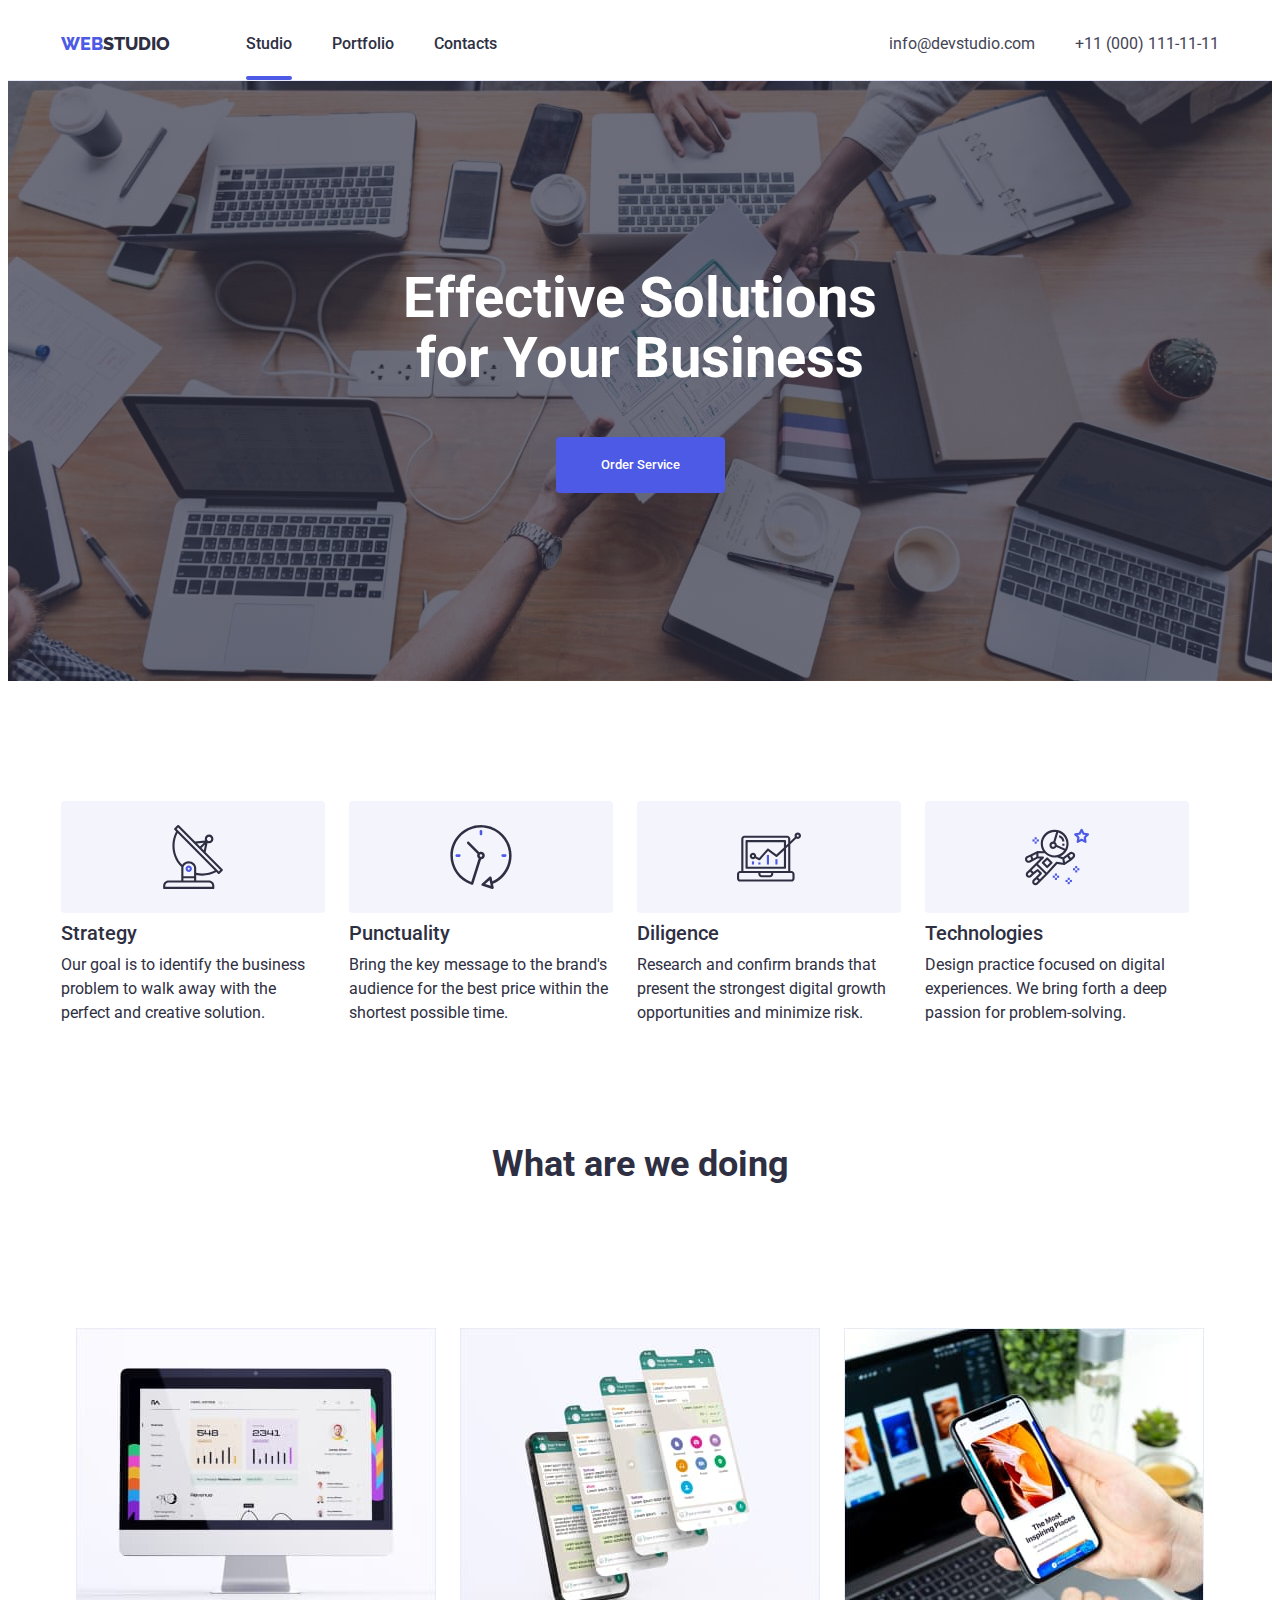
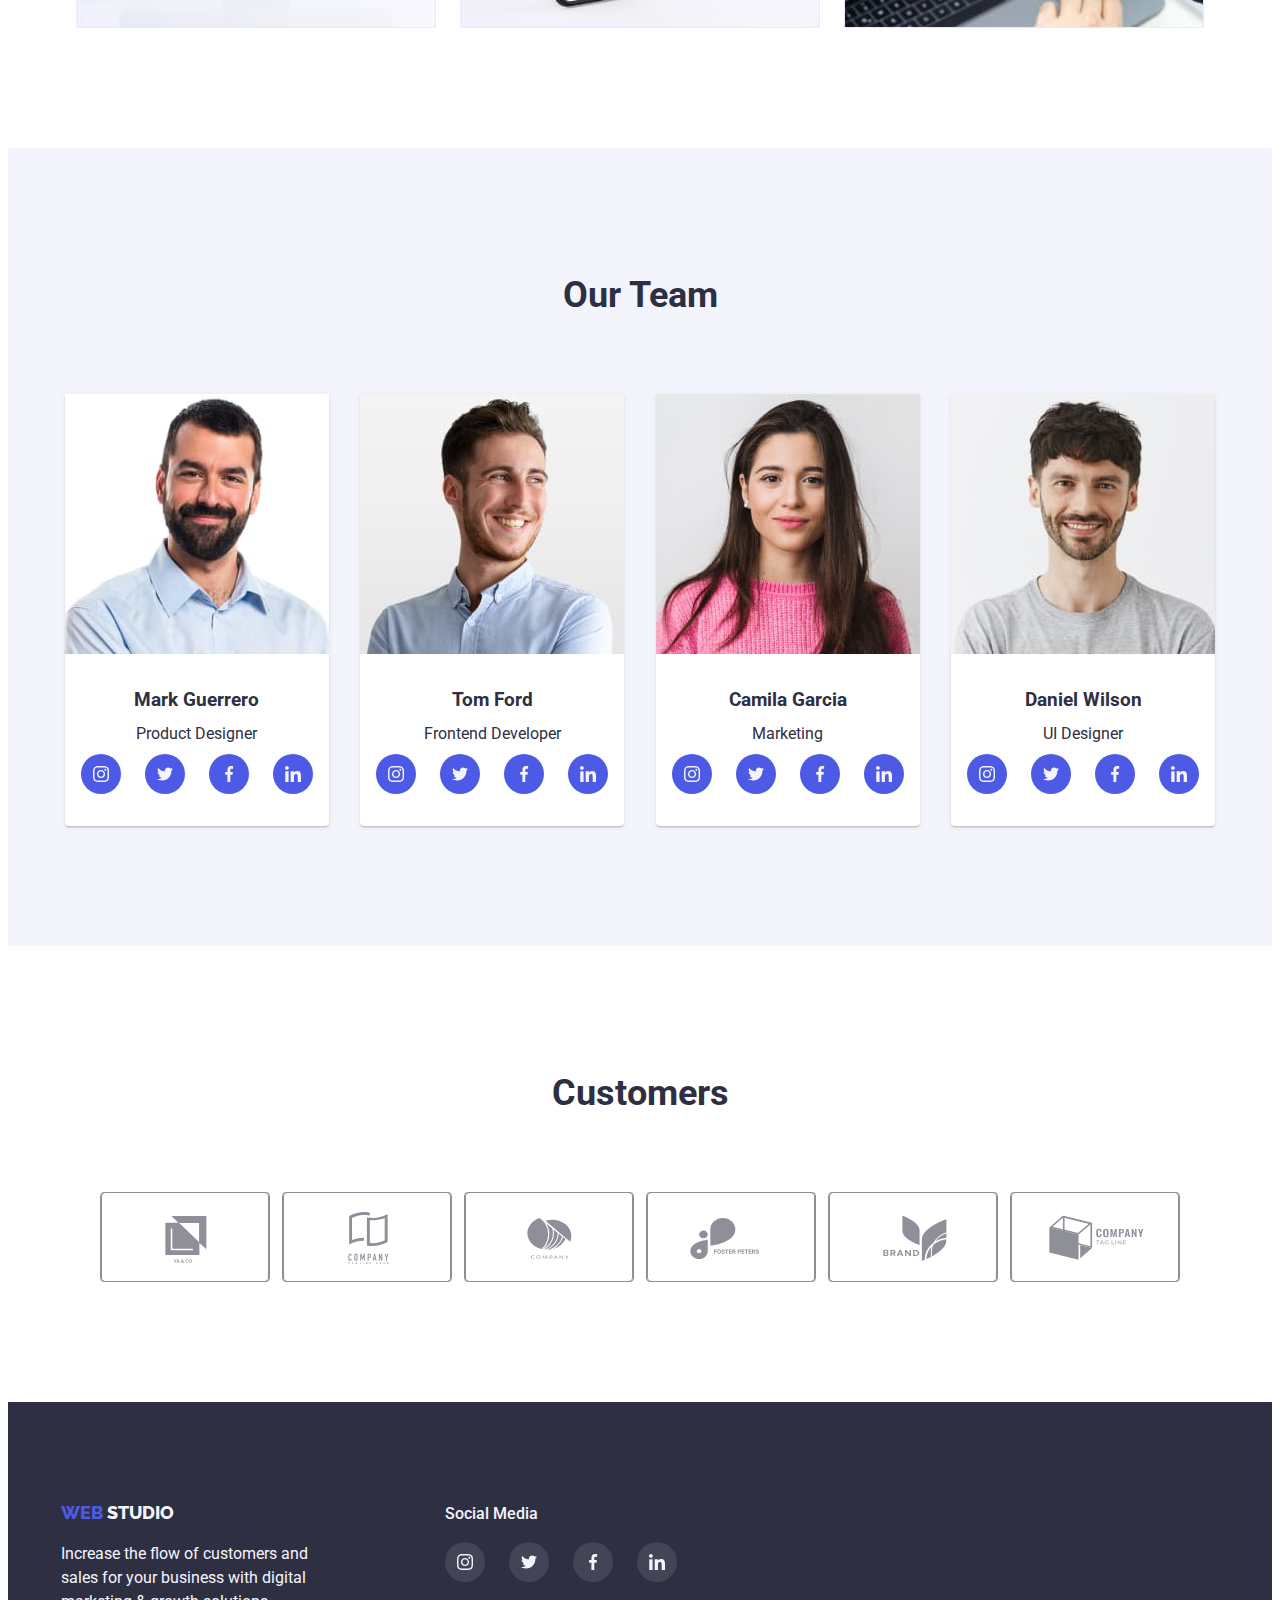
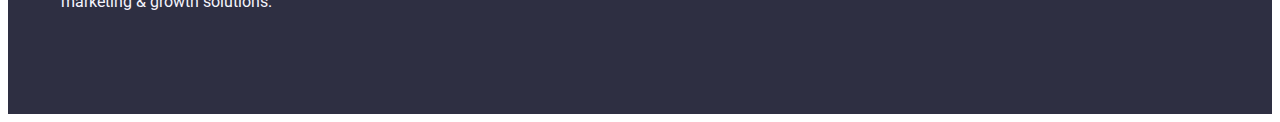
==== index.html @ 62b41426 "fixed" ====
<!DOCTYPE html>
<html lang="en">
  <head>
    <meta charset="UTF-8" />
    <meta http-equiv="X-UA-Compatible" content="IE=edge" />
    <meta name="viewport" content="width=device-width, initial-scale=1.0" />
    <title>WebStudio</title>
    <link rel="preconnect" href="https://fonts.googleapis.com" />
    <link rel="preconnect" href="https://fonts.gstatic.com" crossorigin />
    <link
      href="https://fonts.googleapis.com/css2?family=Raleway:wght@800&family=Roboto:wght@400;500;700&display=swap"
      rel="stylesheet"
    />
    <link
      rel="stylesheet"
      href="https://cdnjs.cloudflare.com/ajax/libs/modern-normalize/1.1.0/modern-normalize.min.css"
      integrity="sha512-wpPYUAdjBVSE4KJnH1VR1HeZfpl1ub8YT/NKx4PuQ5NmX2tKuGu6U/JRp5y+Y8XG2tV+wKQpNHVUX03MfMFn9Q=="
      crossorigin="anonymous"
      referrerpolicy="no-referrer"
    />
    <link rel="stylesheet" href="./css/styles.css" />
  </head>
  <body class="body-text">
    <header class="header">
      <div class="container container-header">
        <nav class="nav-text">
          <a class="logo-text-first-section" href="./index.html">WEB</a
          ><span class="logo-text-second-section">STUDIO</span>
          <ul class="nav-container">
            <li class="nav-item">
              <a class="nav-link current" href="./index.html">Studio</a>
            </li>
            <li class="nav-item">
              <a class="nav-link" href="./portfolio.html">Portfolio</a>
            </li>
            <li class="nav-item">
              <a class="nav-link" href="">Contacts</a>
            </li>
          </ul>
        </nav>
        <address class="address-text">
          <ul class="address-container">
            <li class="address-item">
              <a href="mailto:info@devstudio.com">info@devstudio.com</a>
            </li>
            <li class="address-item">
              <a href="tel:+110001111111">+11 (000) 111-11-11</a>
            </li>
          </ul>
        </address>
      </div>
    </header>
    <main>
      <!--Hero-->
      <section class="hero">
        <div class="container container-hero">
          <h1 class="hero-text">Effective Solutions for Your Business</h1>
          <button type="button" class="hero-button" data-modal-open>
            Order Service
          </button>
        </div>
      </section>
      <!--Core Values-->
      <section class="core-values">
        <div class="container">
          <h2 class="sub-header-text visually-hidden">Core Values</h2>
          <ul class="core-values-item-list">
            <li class="core-values-item">
              <div class="values-icon-container">
                <svg class="core-values-icon" width="64" height="64">
                  <use href="./images/symbol-defs.svg#icon-antenna"></use>
                </svg>
              </div>
              <h3 class="small-header-text">Strategy</h3>
              <p class="core-values-text">
                Our goal is to identify the business problem to walk away with
                the perfect and creative solution.
              </p>
            </li>
            <li class="core-values-item">
              <div class="values-icon-container">
                <svg class="core-values-icon" width="64" height="64">
                  <use href="./images/symbol-defs.svg#icon-clock"></use>
                </svg>
              </div>
              <h3 class="small-header-text">Punctuality</h3>
              <p class="core-values-text">
                Bring the key message to the brand's audience for the best price
                within the shortest possible time.
              </p>
            </li>
            <li class="core-values-item">
              <div class="values-icon-container">
                <svg class="core-values-icon" width="64" height="64">
                  <use href="./images/symbol-defs.svg#icon-diagram"></use>
                </svg>
              </div>
              <h3 class="small-header-text">Diligence</h3>
              <p class="core-values-text">
                Research and confirm brands that present the strongest digital
                growth opportunities and minimize risk.
              </p>
            </li>
            <li class="core-values-item">
              <div class="values-icon-container">
                <svg class="core-values-icon" width="64" height="64">
                  <use href="./images/symbol-defs.svg#icon-astronaut"></use>
                </svg>
              </div>
              <h3 class="small-header-text">Technologies</h3>
              <p class="core-values-text">
                Design practice focused on digital experiences. We bring forth a
                deep passion for problem-solving.
              </p>
            </li>
          </ul>
        </div>
      </section>

      <!--What Are We Doing-->
      <section class="what-we-are-doing">
        <div class="container">
          <h2 class="what-are-we-doing-header-text">What are we doing</h2>
          <ul class="what-are-we-doing-list">
            <li class="what-are-we-doing-item">
              <img
                src="./images/what-we-are-doing.jpg"
                width="360"
                alt="Stuff our company does"
              />
            </li>
            <li class="what-are-we-doing-item">
              <img
                src="./images/what-we-are-doing2.jpg"
                width="360"
                alt="Stuff our company does"
              />
            </li>
            <li class="what-are-we-doing-item">
              <img
                src="./images/what-we-are-doing3.jpg"
                width="360"
                alt="Stuff our company does"
              />
            </li>
          </ul>
        </div>
      </section>
      <!--Team Members-->
      <section class="section-with-light-wrapper">
        <div class="container">
          <h2 class="team-header-text">Our Team</h2>
          <ul class="team-outer-container">
            <li class="team-container">
              <img
                src="./images/team-member.jpg"
                width="264"
                alt="Team member photo"
              />
              <div class="team-member-info">
                <h3 class="team-small-header-text">Mark Guerrero</h3>
                <p class="team-position">Product Designer</p>
                <ul class="social-media-container">
                  <li>
                    <a class="social-media-icon" href="">
                      <svg width="16" height="16">
                        <use
                          href="./images/symbol-defs.svg#icon-instagram"
                          aria-label="Instagram link"
                          rel="noopener noreferrer"
                          target="_blank"
                        ></use>
                      </svg>
                    </a>
                  </li>
                  <li>
                    <a class="social-media-icon" href="">
                      <svg width="16" height="16">
                        <use
                          href="./images/symbol-defs.svg#icon-twitter"
                          aria-label="Twitter link"
                          rel="noopener noreferrer"
                          target="_blank"
                        ></use>
                      </svg>
                    </a>
                  </li>
                  <li>
                    <a class="social-media-icon" href="">
                      <svg width="16" height="16">
                        <use
                          href="./images/symbol-defs.svg#icon-facebook"
                          aria-label="Facebook link"
                          rel="noopener noreferrer"
                          target="_blank"
                        ></use>
                      </svg>
                    </a>
                  </li>
                  <li>
                    <a class="social-media-icon" href="">
                      <svg width="16" height="16">
                        <use
                          href="./images/symbol-defs.svg#icon-linkedin"
                          aria-label="LinkedIn link"
                          rel="noopener noreferrer"
                          target="_blank"
                        ></use>
                      </svg>
                    </a>
                  </li>
                </ul>
              </div>
            </li>
            <li class="team-container">
              <img
                src="./images/team-member2.jpg"
                width="264"
                alt="Team member photo"
              />
              <div class="team-member-info">
                <h3 class="team-small-header-text">Tom Ford</h3>
                <p class="team-position">Frontend Developer</p>
                <ul class="social-media-container">
                  <li>
                    <a class="social-media-icon" href="">
                      <svg width="16" height="16">
                        <use
                          href="./images/symbol-defs.svg#icon-instagram"
                          aria-label="Instagram link"
                          rel="noopener noreferrer"
                          target="_blank"
                        ></use>
                      </svg>
                    </a>
                  </li>
                  <li>
                    <a class="social-media-icon" href="">
                      <svg width="16" height="16">
                        <use
                          href="./images/symbol-defs.svg#icon-twitter"
                          aria-label="Twitter link"
                          rel="noopener noreferrer"
                          target="_blank"
                        ></use>
                      </svg>
                    </a>
                  </li>
                  <li>
                    <a class="social-media-icon" href="">
                      <svg width="16" height="16">
                        <use
                          href="./images/symbol-defs.svg#icon-facebook"
                          aria-label="Facebook link"
                          rel="noopener noreferrer"
                          target="_blank"
                        ></use>
                      </svg>
                    </a>
                  </li>
                  <li>
                    <a class="social-media-icon" href="">
                      <svg width="16" height="16">
                        <use
                          href="./images/symbol-defs.svg#icon-linkedin"
                          aria-label="LinkedIn link"
                          rel="noopener noreferrer"
                          target="_blank"
                        ></use>
                      </svg>
                    </a>
                  </li>
                </ul>
              </div>
            </li>
            <li class="team-container">
              <img
                src="./images/team-member3.jpg"
                width="264"
                alt="Team member photo"
              />
              <div class="team-member-info">
                <h3 class="team-small-header-text">Camila Garcia</h3>
                <p class="team-position">Marketing</p>
                <ul class="social-media-container">
                  <li>
                    <a class="social-media-icon" href="">
                      <svg width="16" height="16">
                        <use
                          href="./images/symbol-defs.svg#icon-instagram"
                          aria-label="Instagram link"
                          rel="noopener noreferrer"
                          target="_blank"
                        ></use>
                      </svg>
                    </a>
                  </li>
                  <li>
                    <a class="social-media-icon" href="">
                      <svg width="16" height="16">
                        <use
                          href="./images/symbol-defs.svg#icon-twitter"
                          aria-label="Twitter link"
                          rel="noopener noreferrer"
                          target="_blank"
                        ></use>
                      </svg>
                    </a>
                  </li>
                  <li>
                    <a class="social-media-icon" href="">
                      <svg width="16" height="16">
                        <use
                          href="./images/symbol-defs.svg#icon-facebook"
                          aria-label="Facebook link"
                          rel="noopener noreferrer"
                          target="_blank"
                        ></use>
                      </svg>
                    </a>
                  </li>
                  <li>
                    <a class="social-media-icon" href="">
                      <svg width="16" height="16">
                        <use
                          href="./images/symbol-defs.svg#icon-linkedin"
                          aria-label="LinkedIn link"
                          rel="noopener noreferrer"
                          target="_blank"
                        ></use>
                      </svg>
                    </a>
                  </li>
                </ul>
              </div>
            </li>
            <li class="team-container">
              <img
                src="./images/team-member4.jpg"
                width="264"
                alt="Team member photo"
              />
              <div class="team-member-info">
                <h3 class="team-small-header-text">Daniel Wilson</h3>
                <p class="team-position">UI Designer</p>
                <ul class="social-media-container">
                  <li>
                    <a class="social-media-icon" href="">
                      <svg width="16" height="16">
                        <use
                          href="./images/symbol-defs.svg#icon-instagram"
                          aria-label="Instagram link"
                          rel="noopener noreferrer"
                          target="_blank"
                        ></use>
                      </svg>
                    </a>
                  </li>
                  <li>
                    <a class="social-media-icon" href="">
                      <svg width="16" height="16">
                        <use
                          href="./images/symbol-defs.svg#icon-twitter"
                          aria-label="Twitter link"
                          rel="noopener noreferrer"
                          target="_blank"
                        ></use>
                      </svg>
                    </a>
                  </li>
                  <li>
                    <a class="social-media-icon" href="">
                      <svg width="16" height="16">
                        <use
                          href="./images/symbol-defs.svg#icon-facebook"
                          aria-label="Facebook link"
                          rel="noopener noreferrer"
                          target="_blank"
                        ></use>
                      </svg>
                    </a>
                  </li>
                  <li>
                    <a class="social-media-icon" href="">
                      <svg width="16" height="16">
                        <use
                          href="./images/symbol-defs.svg#icon-linkedin"
                          aria-label="LinkedIn link"
                          rel="noopener noreferrer"
                          target="_blank"
                        ></use>
                      </svg>
                    </a>
                  </li>
                </ul>
              </div>
            </li>
          </ul>
        </div>
      </section>
      <section class="customers">
        <div class="container">
          <h2 class="customers-header-text">Customers</h2>
          <ul class="customers-list">
            <li class="customer-item">
              <a class="customer-link" href="">
                <svg class="customer-icon" width="104" height="56">
                  <use
                    href="./images/symbol-defs.svg#icon-logo"
                    aria-label="Customer company"
                    rel="noopener noreferrer"
                    target="_blank"
                  ></use>
                </svg>
              </a>
            </li>
            <li class="customer-item">
              <a class="customer-link" href="">
                <svg class="customer-icon" width="104" height="56">
                  <use
                    href="./images/symbol-defs.svg#icon-logo2"
                    aria-label="Customer company"
                    rel="noopener noreferrer"
                    target="_blank"
                  ></use>
                </svg>
              </a>
            </li>
            <li class="customer-item">
              <a class="customer-link" href="">
                <svg class="customer-icon" width="104" height="56">
                  <use
                    href="./images/symbol-defs.svg#icon-logo3"
                    aria-label="Customer company"
                    rel="noopener noreferrer"
                    target="_blank"
                  ></use>
                </svg>
              </a>
            </li>
            <li class="customer-item">
              <a class="customer-link" href="">
                <svg class="customer-icon" width="104" height="56">
                  <use
                    href="./images/symbol-defs.svg#icon-logo4"
                    aria-label="Customer company"
                    rel="noopener noreferrer"
                    target="_blank"
                  ></use>
                </svg>
              </a>
            </li>
            <li class="customer-item">
              <a class="customer-link" href="">
                <svg class="customer-icon" width="104" height="56">
                  <use
                    href="./images/symbol-defs.svg#icon-logo5"
                    aria-label="Customer company"
                    rel="noopener noreferrer"
                    target="_blank"
                  ></use>
                </svg>
              </a>
            </li>
            <li class="customer-item">
              <a class="customer-link" href="">
                <svg class="customer-icon" width="104" height="56">
                  <use
                    href="./images/symbol-defs.svg#icon-logo6"
                    aria-label="Customer company"
                    rel="noopener noreferrer"
                    target="_blank"
                  ></use>
                </svg>
              </a>
            </li>
          </ul>
        </div>
      </section>
    </main>
    <footer class="footer">
      <div class="container flex">
        <div class="footer-text">
          <a class="logo-text-first-section" href="./index.html">WEB</a>
          <span class="logo-text-second-section-inverted">STUDIO</span>
          <p class="footer-text-inverted">
            Increase the flow of customers and sales for your business with
            digital marketing & growth solutions.
          </p>
        </div>
        <div class="footer-social-media">
          <h2 class="body-text-inverted">Social Media</h2>
          <ul class="social-media-container-global">
            <li>
              <a class="social-media-icon-global" href="">
                <svg width="16" height="16">
                  <use
                    href="./images/symbol-defs.svg#icon-instagram"
                    aria-label="Instagram link"
                    rel="noopener noreferrer"
                    target="_blank"
                  ></use>
                </svg>
              </a>
            </li>
            <li>
              <a class="social-media-icon-global" href="">
                <svg width="16" height="16">
                  <use
                    href="./images/symbol-defs.svg#icon-twitter"
                    aria-label="Twitter link"
                    rel="noopener noreferrer"
                    target="_blank"
                  ></use>
                </svg>
              </a>
            </li>
            <li>
              <a class="social-media-icon-global" href="">
                <svg width="16" height="16">
                  <use
                    href="./images/symbol-defs.svg#icon-facebook"
                    aria-label="Facebook link"
                    rel="noopener noreferrer"
                    target="_blank"
                  ></use>
                </svg>
              </a>
            </li>
            <li>
              <a class="social-media-icon-global" href="">
                <svg width="16" height="16">
                  <use
                    href="./images/symbol-defs.svg#icon-linkedin"
                    aria-label="LinkedIn link"
                    rel="noopener noreferrer"
                    target="_blank"
                  ></use>
                </svg>
              </a>
            </li>
          </ul>
        </div>
      </div>
    </footer>
    <div class="backdrop is-hidden" data-modal>
      <div class="modal-window">
        <button class="button-close" data-modal-close>
          <svg width="8" height="8">
            <use
              href="./images/symbol-defs.svg#icon-close-button"
              aria-label="close button"
            ></use>
          </svg>
        </button>
      </div>
    </div>
    <script src="./scripts/modal.js"></script>
  </body>
</html>
---- css/styles.css ----
:root {
  --primary-brand-color: #4d5ae5;
  --pressed-state-color: #404bbf;
  --dark-main-color: #2e2f42;
  --success-color: #31d0aa;
  --text-color: #434455;
  --subtle-text-color: #8e8f99;
  --accent-color: #e7e9fc;
  --light-main-color: #f4f4fd;
  --model-overlay-color: #2e2f42;
  --dark-background-color: #2e2f42;
  --light-background-color: #ffffff;
  --modal-background: #fcfcfc;
}

img {
  display: block;
  max-width: 100%;
}

ul {
  padding: 0;
  margin: 0;
}

h1,
h2,
h3,
p {
  margin-top: 0;
  margin-bottom: 0;
}

a {
  text-decoration: none;
  color: inherit;
}

a:active {
  color: var(--pressed-state-color);
  transition: color 250ms cubic-bezier(0.4, 0, 0.2, 1);
}

a:hover,
a:focus {
  color: var(--pressed-state-color);
  transition: color 250ms cubic-bezier(0.4, 0, 0.2, 1);
}

li {
  list-style: none;
}

.body-text {
  font-family: Roboto, sans-serif;
  font-weight: 400;
  font-size: 16px;
  line-height: 1.5;
  color: var(--dark-main-color);
}

.body-text-inverted {
  display: flex;
  font-family: Roboto, sans-serif;
  font-weight: 400;
  font-size: 16px;
  line-height: 1.5;
  color: var(--light-main-color);
  margin-top: 16px;
}

.nav-text {
  display: flex;
  align-items: center;
  font-weight: 500;
  color: var(--dark-main-color);
}

.nav-text a {
  display: block;
}

.nav-container {
  display: flex;
  margin-left: 76px;
}
.nav-container .nav-item:not(:last-child) {
  margin-right: 40px;
}

.nav-link {
  padding-top: 24px;
  padding-bottom: 24px;
  position: relative;
  background-color: no;
}

.current::after {
  position: absolute;
  bottom: -1px;
  content: '';
  background-color: transparent;
  height: 4px;
  width: 100%;
  display: block;
  border-radius: 2px;
  transition: background-color 250ms cubic-bezier(0.4, 0, 0.2, 1);
}

.nav-link:hover::after {
  background-color: var(--primary-brand-color);
}

.nav-link.current::after {
  background-color: var(--primary-brand-color);
}

.nav-link::after {
  position: absolute;
  content: '';
  width: 100%;
  height: 4px;
  border-radius: 4px;
  left: 0;
  bottom: 0;
  margin-top: 20px;
  background-color: transparent;
}

.address-container .address-item:not(:last-child) {
  display: flex;
  justify-content: flex-end;
}
.address-container {
  margin-left: 0px;
}

.address-item:last-child {
  margin-left: 40px;
}

.address-text {
  font-weight: 400;
  color: var(--text-color);
  font-style: normal;
  margin-left: auto;
}

.header {
  margin-left: auto;
  margin-right: auto;
  justify-content: baseline;
  border-bottom: 1px solid var(--accent-color);
}
.header-container {
  display: flex;
  align-items: center;
  padding-left: 0;
  margin-left: 0;
  border-bottom-color: var(--accent-color);
  border-width: 1px;
  padding-top: 8px;
  padding-bottom: 8px;
}

.logo-text-first-section,
.logo-text-second-section {
  margin-left: 0px;
}

.logo-text-first-section {
  font-family: Raleway, sans-serif;
  font-weight: 800;
  font-size: 18px;
  line-height: 1.16;
  color: var(--primary-brand-color);
  text-transform: capitalize;
}

.logo-text-second-section {
  font-family: Raleway, sans-serif;
  font-weight: 800;
  font-size: 18px;
  line-height: 1.16;
  color: var(--dark-main-color);
  text-transform: capitalize;
}

.logo-text-second-section-inverted {
  font-family: Raleway, sans-serif;
  font-weight: 800;
  font-size: 18px;
  line-height: 1.16;
  color: var(--light-main-color);
  text-transform: capitalize;
}

.main-title-text {
  font-weight: 700;
  font-size: 56px;
  line-height: 1.07;
  text-align: center;
}

.sub-header-text {
  font-weight: 700;
  font-size: 36px;
  line-height: 1.1;
  text-align: center;
}

.small-header-text {
  font-weight: 500;
  font-size: 20px;
  line-height: 1.2;
  text-align: left;
}

.hero,
.footer {
  background-color: var(--dark-background-color);
}

.hero {
  text-align: center;
  padding: 188px 0;
  max-width: 1440px;
  margin: 0 auto;
  background-repeat: no-repeat;
  background-size: cover;
  background-position: center;
  background-image: linear-gradient(
      rgba(46, 47, 66, 0.7),
      rgba(46, 47, 66, 0.7)
    ),
    url('../images/hero-bg-image.jpg');
}

.team-outer-container {
  background-color: var(--light-main-color);
  display: flex;
  flex-wrap: wrap;
  gap: 24px;
  padding-right: 0;
  padding-left: 0;
  margin-left: auto;
  margin-right: auto;
}

.team-container {
  width: 264;
  padding-right: 0;
  padding-left: 0;
  margin-left: auto;
  margin-right: auto;
  justify-content: center;
  background-color: var(--light-background-color);
  border-bottom-left-radius: 4px;
  border-bottom-right-radius: 4px;
  box-shadow: 0px 2px 1px 0px rgba(46, 47, 66, 0.08),
    0px 1px 1px 0px rgba(46, 47, 66, 0.16),
    0px 1px 6px 0px rgba(46, 47, 66, 0.08);
  transition: box-shadow 250ms cubic-bezier(0.4, 0, 0.2, 1);
}

.hero-text {
  font-weight: 700;
  font-size: 56px;
  line-height: 1.07;
  color: var(--light-background-color);
  text-align: center;
  max-width: 496px;
  margin-top: 0;
  margin-left: auto;
  margin-right: auto;
}

.hero-button {
  font-family: Roboto, sans-serif;
  font-weight: 500;
  color: var(--light-background-color);
  background-color: var(--primary-brand-color);
  width: 169px;
  height: 56px;
  border-radius: 4px;
  border: 0;
  margin-top: 48px;
  cursor: pointer;
}

.hero-button:hover,
.hero-button:focus {
  background-color: var(--pressed-state-color);
  transition: background-color 250ms cubic-bezier(0.4, 0, 0.2, 1);
}

.filter-button {
  display: block;
  font-family: Roboto, sans-serif;
  font-weight: 500;
  color: var(--primary-brand-color);
  background-color: var(--light-main-color);
  cursor: pointer;
  padding: 12px 24px 12px 24px;
  border: 1px solid var(--accent-color);
  border-radius: 4px;
}
.gallery-filter {
  gap: 24px;
}

.filter-button:hover,
.filter-button:focus {
  color: var(--light-background-color);
  background-color: var(--pressed-state-color);
  transition: background-color 250ms cubic-bezier(0.4, 0, 0.2, 1);
}

.visually-hidden {
  position: absolute;
  width: 1px;
  height: 1px;
  margin: -1px;
  border: 0;
  padding: 0;
  white-space: nowrap;
  clip-path: inset(100%);
  clip: rect(0 0 0 0);
  overflow: hidden;
}

.section-with-light-wrapper {
  background-color: var(--light-main-color);
  padding-top: 120px;
  padding-bottom: 120px;
}

.container {
  max-width: 1158px;
  padding-right: 15px;
  padding-left: 15px;
  margin-left: auto;
  margin-right: auto;
}

.container-header {
  display: flex;
  align-items: center;
}

.hero-text-container {
  padding-top: 188px;
  margin-left: auto;
  margin-right: auto;
  width: 496px;
}

.footer-text {
  max-width: 264px;
  margin-right: 120px;
}
.footer {
  padding-top: 100px;
  padding-bottom: 100px;
  margin: 0 auto;
  justify-content: flex-start;
}

.container-hero {
  text-align: center;
  align-items: center;
}

.team-position {
  text-align: center;
  margin-top: 8px;
}

.team-small-header-text {
  text-align: center;
}

.address-container {
  display: flex;
  justify-content: flex-end;
}

.social-media-container {
  display: flex;
  align-items: center;
  justify-content: space-between;
  margin-top: 8px;
  margin-bottom: 32px;
  margin-left: 0;
  margin-right: auto;
  gap: 24px;
}

.team-member-info {
  margin-top: 32px;
  margin-left: 16px;
  margin-right: 16px;
}

.social-media-icon {
  display: flex;
  fill: var(--light-background-color);
  height: 40px;
  width: 40px;
  background-color: var(--primary-brand-color);
  border-radius: 50%;
  align-items: center;
  justify-content: center;
}

.social-media-icon:hover,
.social-media-icon:focus {
  background-color: var(--pressed-state-color);
  transition: background-color 250ms cubic-bezier(0.4, 0, 0.2, 1);
}

.what-are-we-doing-list {
  display: flex;
  padding-right: 0;
  padding-left: 0;
  margin-left: 0;
  margin-right: auto;
  justify-content: center;
  gap: 24px;
}

.what-we-are-doing {
  margin-bottom: 120px;
  margin-left: auto;
  margin-right: auto;
  margin-top: 120px;
}

.what-are-we-doing-item {
  margin-top: 72px;
  border-width: 1px;
  border-color: var(--accent-color);
}
.core-values-container {
  display: flex;
  max-width: 1158px;
  padding-right: 15px;
  padding-left: 15px;
  margin-top: 120px;
  margin-left: auto;
  margin-right: auto;
  justify-content: space-between;
  align-items: center;
}

.values-icon-container {
  width: 264px;
  height: 112px;
  margin-bottom: 8px;
  display: flex;
  align-items: center;
  justify-content: center;
  background-color: var(--light-main-color);
  border-radius: 4px;
}

.core-values-item {
  max-width: 264px;
  display: block;
  align-items: first baseline;
  margin-left: 24px;
}

.core-values-item:first-child {
  margin-left: 0;
}

.core-values-item-list {
  padding-left: 0;
  display: flex;
}

.core-values-text {
  margin-top: 8px;
}

.core-values {
  padding-top: 120px;
}

.what-are-we-doing-header-text {
  font-weight: 700;
  font-size: 36px;
  line-height: 1.1;
  text-align: center;
  margin-bottom: 72px;
}

.team-header-text {
  font-weight: 700;
  font-size: 36px;
  text-align: center;
  margin-bottom: 72px;
}

.gallery-filter-container {
  display: flex;
  justify-content: center;
  max-width: 1158px;
  padding-right: 15px;
  padding-left: 15px;
  margin-left: auto;
  margin-right: auto;
  padding-top: 80px;
  padding-bottom: 72px;
}

.gallery-filter {
  display: flex;
  justify-content: center;
  margin-left: auto;
  margin-right: auto;
  margin-top: 80px;
  margin-bottom: 72px;
}

.gallery {
  display: flex;
  flex-wrap: wrap;
  padding-right: 0;
  padding-left: 0;
  margin-bottom: 120px;
  margin-left: 0;
  margin-right: 0;
  row-gap: 48px;
  column-gap: 24px;
  justify-content: center;
}

.gallery-container-item {
  flex-basis: calc((100% - 2 * 24px) / 3);
  padding-right: 0;
  padding-left: 0;
  color: var(--text-color);
}

.gallery-header-title {
  font-weight: 500;
  font-size: 20px;
  line-height: 1.2;
  text-align: left;
  margin-left: 16px;
  padding-top: 32px;
}

.gallery-text {
  margin-top: 8px;
  margin-left: 16px;
  padding-bottom: 32px;
}
.gallery-info {
  color: var(--dark-main-color);
  border-color: var(--accent-color);
  border-style: solid;
  border-width: 1px;
  border-top: none;
}
.gallery-container-link:hover .gallery-info,
.gallery-container-link:focus .gallery-info {
  box-shadow: 0px 2px 1px 0px rgba(46, 47, 66, 0.08),
    0px 1px 1px 0px rgba(46, 47, 66, 0.16),
    0px 1px 6px 0px rgba(46, 47, 66, 0.08);
  border-right: 1px solid var(--light-main-color);
  border-bottom: 1px solid var(--light-main-color);
  border-left: 1px solid var(--light-main-color);
  transition: box-shadow 250ms cubic-bezier(0.4, 0, 0.2, 1);
}

.customers-header-text {
  font-weight: 700;
  font-size: 36px;
  text-align: center;
  margin-bottom: 72px;
}

.customers {
  padding-top: 120px;
  padding-bottom: 120px;
}

.customers-list {
  display: flex;
  align-items: center;
  justify-content: center;
  gap: 12px;
  margin: 0 auto;
}

.customer-link {
  display: block;
  fill: var(--subtle-text-color);
}
.customer-link {
  width: 168px;
  height: 88px;
  border: 1px solid var(--subtle-text-color);
  border-radius: 4px;
  display: flex;
  align-items: center;
  justify-content: center;
}
.customer-link:hover,
.customer-link:focus {
  border: 1px solid var(--pressed-state-color);
}

.customer-link:hover .customer-icon,
.customer-link:focus .customer-icon {
  fill: var(--pressed-state-color);
}

.customers-logo {
  display: block;
  border: 1px solid var(--subtle-text-color);
  fill: var(--subtle-text-color);
}

.customer-item {
  display: flex;
  width: 168px;
  height: 88px;
  border: 1px solid var(--subtle-text-color);
  border-radius: 4px;
  fill: var(--subtle-text-color);
  align-items: center;
  justify-content: center;
}

.customer-item:hover,
.customer-item:focus {
  fill: var(--pressed-state-color);
  border-color: var(--pressed-state-color);
  transition: border 250ms cubic-bezier(0.4, 0, 0.2, 1),
    fill 250ms cubic-bezier(0.4, 0, 0.2, 1);
}

.customer-item > a:hover,
.customer-item > a:focus {
  fill: var(--pressed-state-color);
  border-color: var(--pressed-state-color);
  transition: border 250ms cubic-bezier(0.4, 0, 0.2, 1),
    fill 250ms cubic-bezier(0.4, 0, 0.2, 1);
}

.footer-social-media {
  align-items: center;
  margin-bottom: 16px;
  justify-self: flex-start;
  margin-left: 0;
}

.social-media-icon-global {
  display: flex;
  fill: var(--light-background-color);
  height: 40px;
  width: 40px;
  background-color: var(--text-color);
  border-radius: 50%;
  align-items: center;
  justify-content: center;
}

.social-media-icon-global:hover,
.social-media-icon-global:focus {
  background-color: var(--success-color);
  transition: background-color 250ms cubic-bezier(0.4, 0, 0.2, 1);
}

.social-media-container-global {
  display: flex;
  align-items: center;
  justify-content: space-between;
  margin-left: 0;
  margin-right: auto;
  gap: 24px;
}

.footer-text-inverted {
  display: flex;
  font-family: Roboto, sans-serif;
  font-weight: 400;
  font-size: 16px;
  line-height: 1.5;
  color: var(--light-main-color);
  margin-top: 16px;
}
.footer-social-media .body-text-inverted {
  font-weight: 500;
  margin-top: 0;
  margin-bottom: 16px;
}

.footer-container {
  display: flex;
  align-items: center;
  justify-content: flex-start;
}

.logo {
  color: var(--dark-main-color);
  font-family: Raleway, sans-serif;
  font-weight: 800;
  font-size: 18px;
  line-height: 1.17;
  letter-spacing: 0.03em;
  text-decoration: none;
  text-transform: uppercase;
}

.logo.footer {
  color: var(--light-main-color);
}

.footer-links-primary {
  margin-left: 120px;
}

.footer-text {
  max-width: 264px;
}

.flex {
  display: flex;
  align-items: baseline;
}

.footer-primary {
  color: var(--light-main-color);
  background-color: var(#2e2f42);
  padding-top: 101.5px;
  padding-bottom: 100px;
}

.footer-link-icon {
  fill: var(#f4f4fd);
}

.footer-link:hover,
.footer-link:focus {
  background-color: var(--success-color);
  transition: background-color 250ms cubic-bezier(0.4, 0, 0.2, 1);
}

footer-link {
  width: 40px;
  height: 40px;
  border-radius: 50%;
  display: flex;
  align-items: center;
  justify-content: center;
  background-color: var(#434455);
}

.footer-link-icon {
  fill: var(#f4f4fd);
}

.footer-links-item {
  flex-basis: calc((100% - 3 * 16) / 4);
}

.footer-list {
  gap: 16px;
  margin-top: 16px;
}

.flex {
  display: flex;
}

.backdrop {
  position: fixed;
  width: 100%;
  height: 100vh;
  top: 0;
  left: 0;
  background-color: rgba(157, 164, 189, 0.8);
  transition: opacity 250ms linear, visibility 250ms linear;
}

.is-hidden {
  opacity: 0;
  visibility: hidden;
  pointer-events: none;
}

.button-close {
  position: relative;
  left: -24px;
  top: 24px;
  cursor: pointer;
  display: inline-block;
  width: 24px;
  height: 24px;
  margin: 0;
  padding: 0;
  border: 1px solid #0000001a;
  background-color: var(--accent-color);
  background-size: contain;
  border-radius: 50%;
}
.button-close:focus,
.button-close:hover {
  background-color: var(--pressed-state-color);
  cursor: pointer;
  transition: background-color 250ms cubic-bezier(0.4, 0, 0.2, 1);
}

.button-close:focus > svg,
.button-close:hover > svg {
  fill: var(--light-background-color);
  transition: fill 250ms cubic-bezier(0.4, 0, 0.2, 1);
}

.modal-window {
  position: relative;
  border-radius: 4px;
  box-shadow: 1px 0px 2px rgba(0, 0, 0, 0.2), 3px 0px 1px rgba(0, 0, 0, 0.12),
    1px 0px 1px rgba(0, 0, 0, 0.14);
  max-width: 408px;
  min-height: 516px;
  width: 100%;
  background-color: var(--modal-background);
  top: 50%;
  left: 50%;
  transform: translate(-50%, -50%) scale(1);
  display: flex;
  align-items: flex-start;
  justify-content: flex-end;
  transition: box-shadow 250ms cubic-bezier(0.4, 0, 0.2, 1);
}

.backdrop.is-hidden > .modal-window {
  transform: translate(-50%, -50%) scale(0.6);
}

.modal-window > button {
  display: flex;
  align-items: center;
  margin: 0;
  justify-content: center;
}

.hover-block {
  position: relative;
  overflow: hidden;
}

.hover-block .hover-text {
  position: absolute;
  width: 100%;
  height: 100%;
  background-color: var(--primary-brand-color);
  top: 0;
  left: 0;
  transform: translateY(100%);
  transition: transform 250ms cubic-bezier(0.4, 0, 0.2, 1),
    background-color 250ms cubic-bezier(0.4, 0, 0.2, 1);
  padding-top: 40px;
  padding-left: 32px;
  padding-right: 32px;
}

.hover-block:hover {
  transform: translateY (0);
  transition: transform 250ms cubic-bezier(0.4, 0, 0.2, 1);
}

.gallery-container-link:hover .hover-text,
.gallery-container-link:focus .hover-text {
  transform: translateY(0);
  transition: transform 250ms cubic-bezier(0.4, 0, 0.2, 1);
}

.hover-text {
  color: var(--light-background-color);
  transition: transform 250ms cubic-bezier(0.4, 0, 0.2, 1);
}
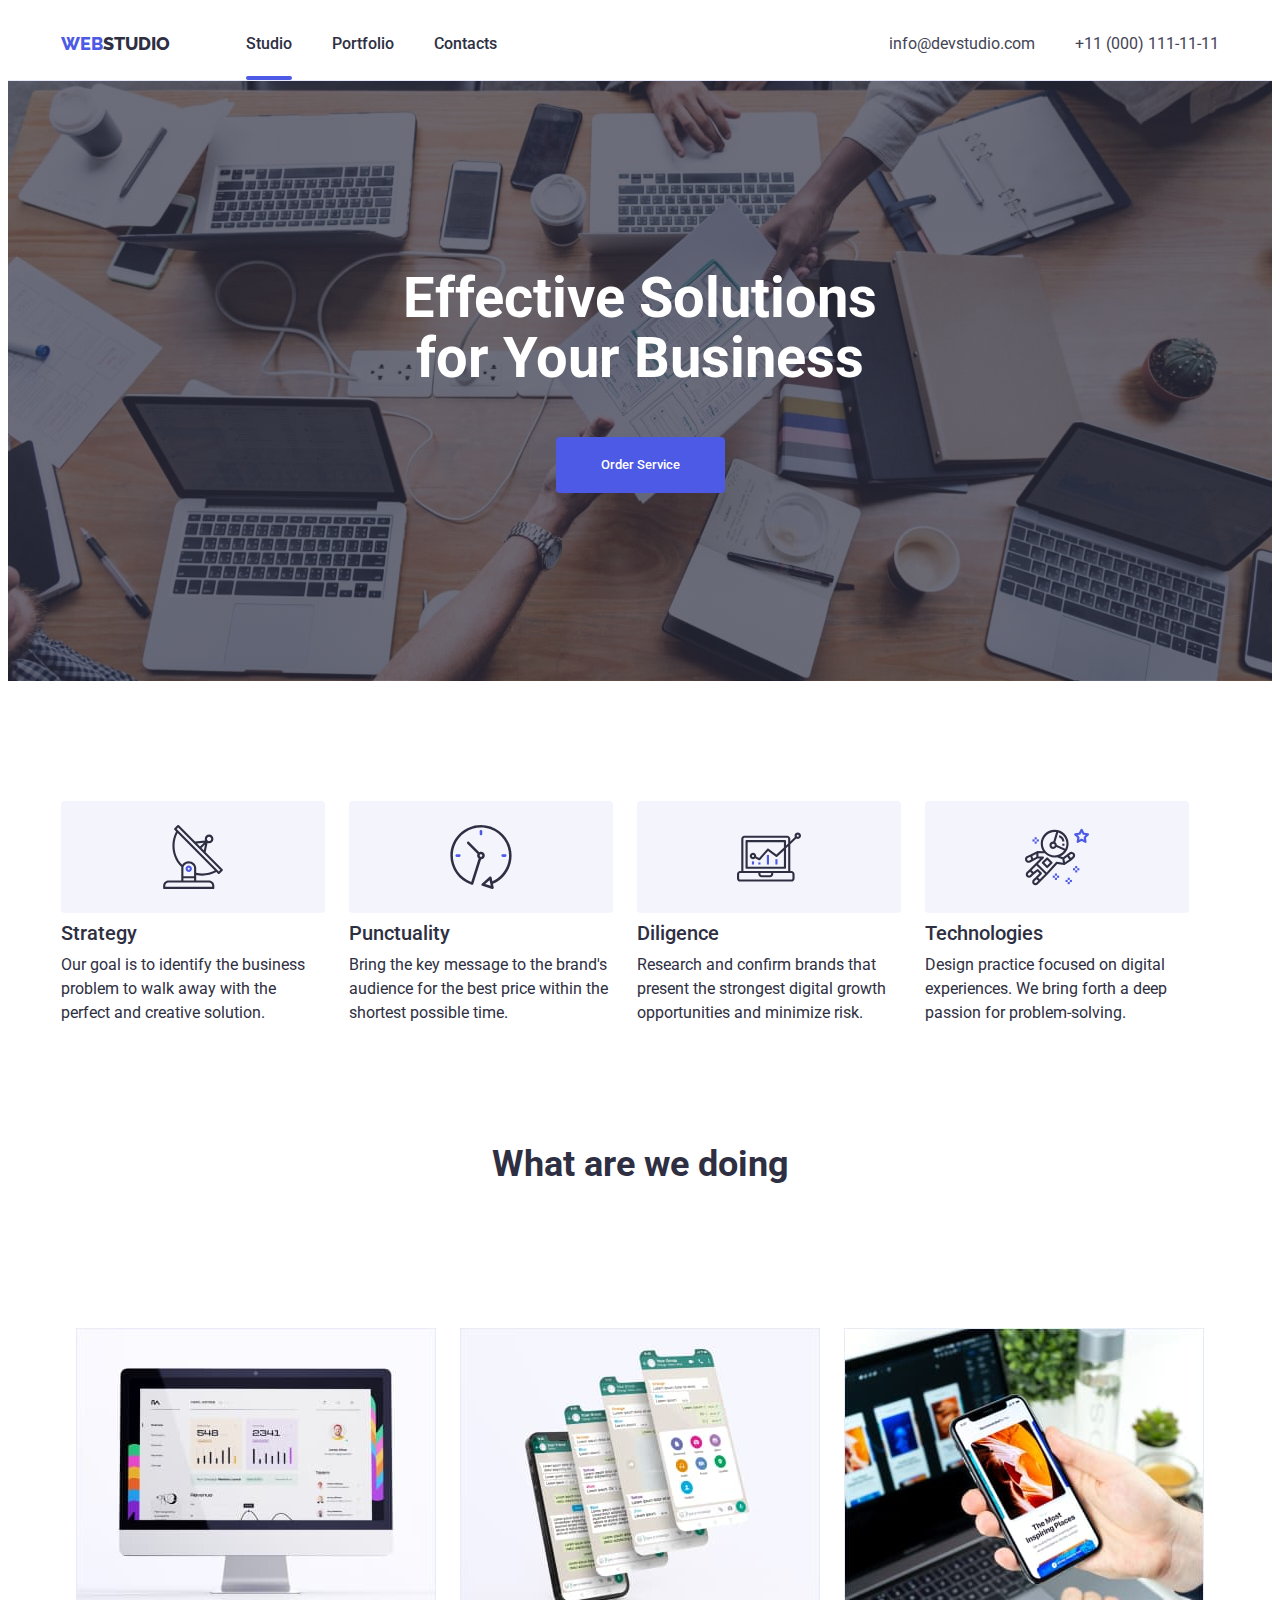
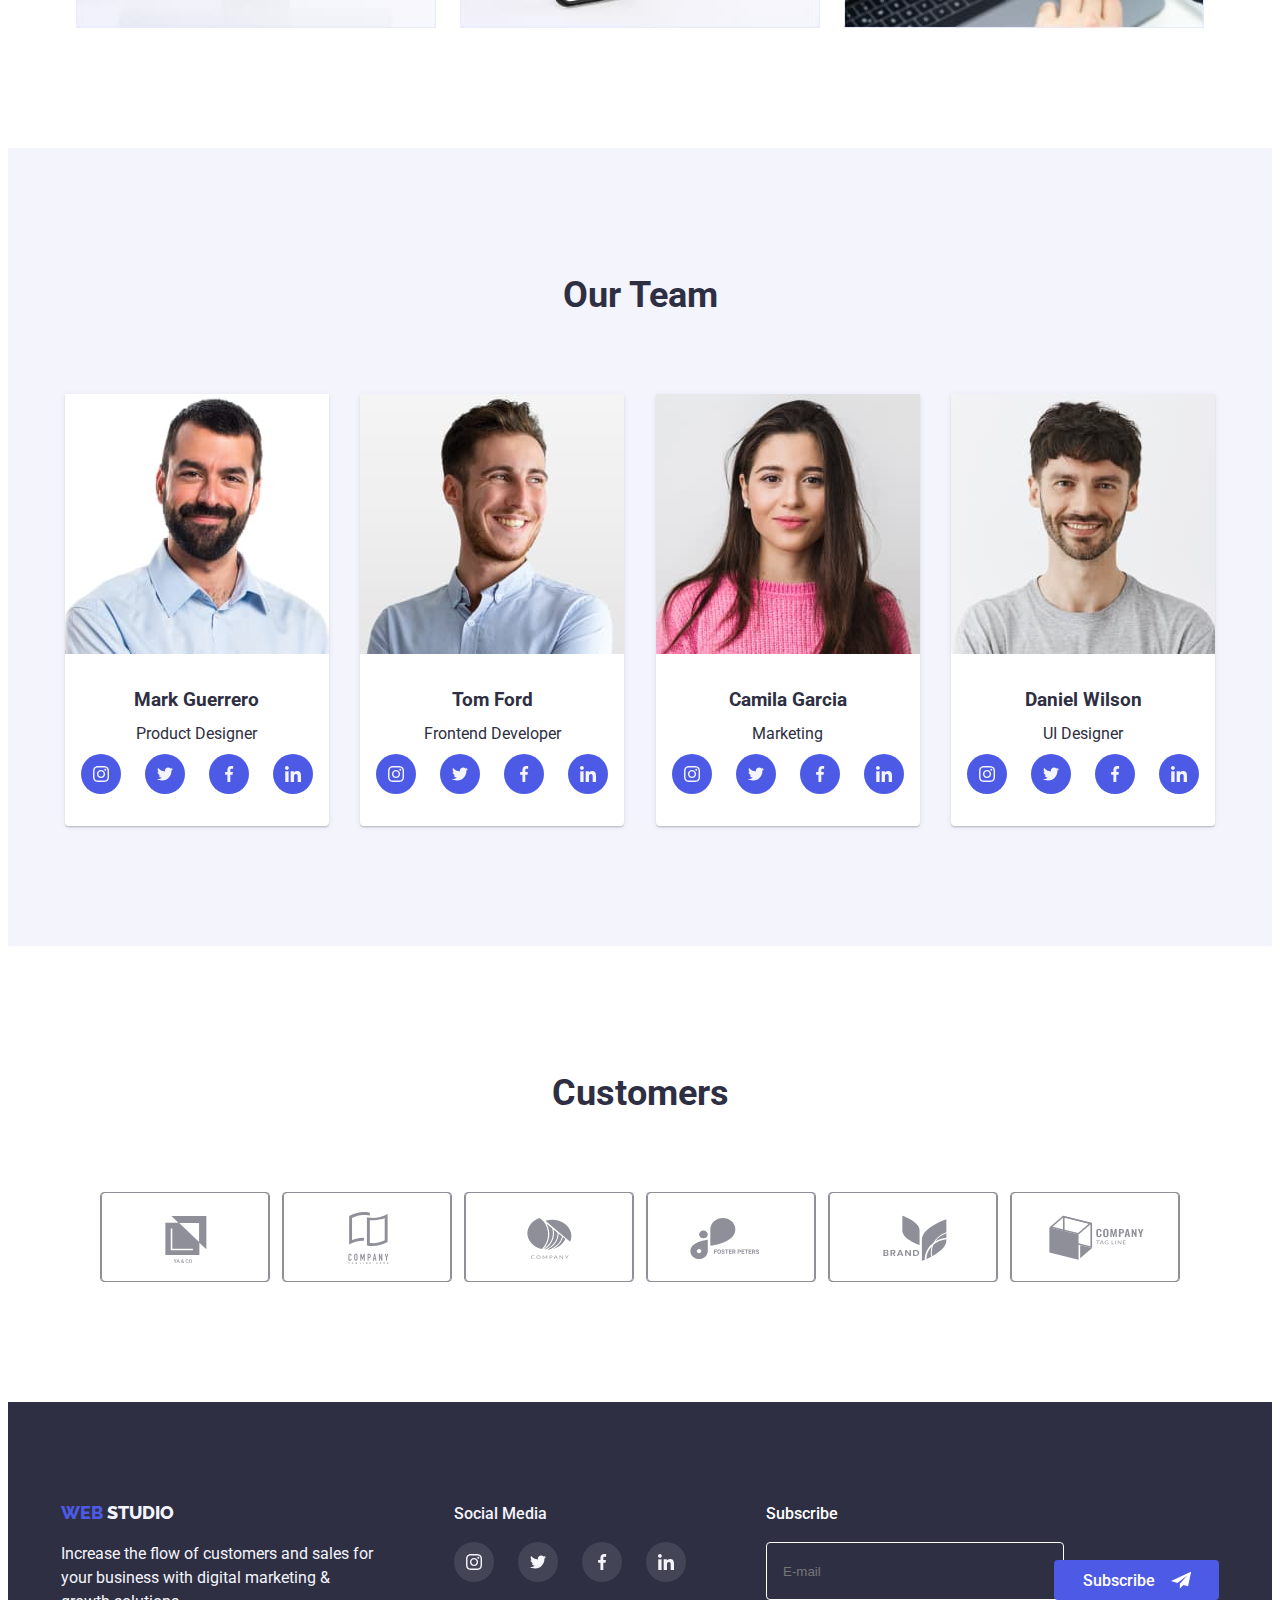
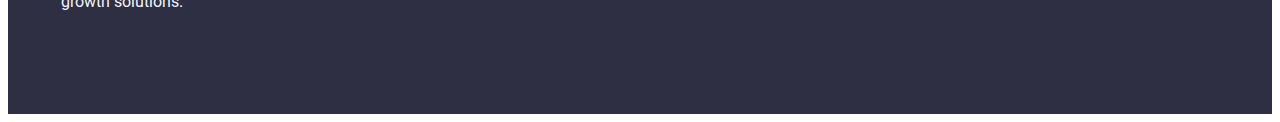
==== commit 237806d1: "primary" ====
--- a/index.html
+++ b/index.html
@@ -540,6 +540,19 @@
               </a>
             </li>
           </ul>
+          </div>
+        <div class="subscribe-container">
+          <label class="subscribe-label" for="email">Subscribe
+            <input class="subscribe-input" placeholder="E-mail" type="email" name="email" id="email">
+          </label>
+          <button class="subscribe-button">
+            Subscribe
+            <svg class="subscribe-logo" width="20" height="24"> 
+              <use href="./images/symbol-defs.svg#icon-send" >
+              </use>
+            </svg>
+        </button>
+        </div>
         </div>
       </div>
     </footer>
@@ -553,6 +566,30 @@
             ></use>
           </svg>
         </button>
+        <div class="modal-container">
+          <p class="modal-window-text body-text">
+            Leave your contacts and we will call you back
+          </p>
+        <label class="modal-label" for="name">Name<input class="modal-input" type="text" name="name" id="name">
+        <svg class="input-logo" width="14" height="14"> <use href="./images/symbol-defs.svg#icon-name" ></use></svg>
+        </label>
+        <label class="modal-label" for="tel">Phone<input class="modal-input" type="tel" name="tel" id="tel">
+        <svg class="input-logo" width="14" height="14"> <use href="./images/symbol-defs.svg#icon-phone" ></use></svg>
+        </label>
+        <label class="modal-label" for="email">Email<input class="modal-input" type="email" name="email" id="email">
+        <svg class="input-logo" width="14" height="14"> <use href="./images/symbol-defs.svg#icon-email" ></use></svg>
+        </label>
+        <label class="modal-label" for="comment">Comment
+        <textarea class="" name="comment" cols="30" rows="10" placeholder="Text input" id="comment"></textarea>
+        </label>
+        <div class="checkbox-container">
+        <input class="modal-input" type="checkbox" name="checkbox" id="checkbox">
+        <label class="modal-label" for="checkbox">
+          <span class="text-space">I accept the terms and conditions of the
+          <a href="">Privacy Policy</a></span>
+        </label>
+        </div>
+        <button type="submit" class="submit-button">Send</button>
       </div>
     </div>
     <script src="./scripts/modal.js"></script>
--- a/css/styles.css
+++ b/css/styles.css
@@ -60,7 +60,7 @@
 }
 
 .body-text-inverted {
-  display: flex;
+  display: block;
   font-family: Roboto, sans-serif;
   font-weight: 400;
   font-size: 16px;
@@ -109,10 +109,12 @@
 
 .nav-link:hover::after {
   background-color: var(--primary-brand-color);
+  transition: background-color 250ms cubic-bezier(0.4, 0, 0.2, 1);
 }
 
 .nav-link.current::after {
   background-color: var(--primary-brand-color);
+  transition: background-color 250ms cubic-bezier(0.4, 0, 0.2, 1);
 }
 
 .nav-link::after {
@@ -125,6 +127,7 @@
   bottom: 0;
   margin-top: 20px;
   background-color: transparent;
+  transition: background-color 250ms cubic-bezier(0.4, 0, 0.2, 1);
 }
 
 .address-container .address-item:not(:last-child) {
@@ -289,9 +292,35 @@
 }
 
 .hero-button:hover,
-.hero-button:focus {
+.hero-button:focus,
+.subscribe-button:hover,
+.subscribe-button:focus {
   background-color: var(--pressed-state-color);
   transition: background-color 250ms cubic-bezier(0.4, 0, 0.2, 1);
+}
+
+.subscribe-button {
+  font-family: Roboto, sans-serif;
+  font-weight: 500;
+  font-size: 16px;
+  color: var(--light-background-color);
+  background-color: var(--primary-brand-color);
+  transition: background-color 250ms cubic-bezier(0.4, 0, 0.2, 1);
+  width: 165px;
+  height: 40px;
+  border-radius: 4px;
+  border: 0;
+  margin-left: 24px;
+  cursor: pointer;
+  display: flex;
+  align-items: center;
+  justify-content: center;
+}
+
+.subscribe-logo {
+  fill: var(--light-background-color);
+  transition: fill 250ms cubic-bezier(0.4, 0, 0.2, 1);
+  margin-left: 16px;
 }
 
 .filter-button {
@@ -355,10 +384,6 @@
   width: 496px;
 }
 
-.footer-text {
-  max-width: 264px;
-  margin-right: 120px;
-}
 .footer {
   padding-top: 100px;
   padding-bottom: 100px;
@@ -598,8 +623,8 @@
 
 .customer-link {
   display: block;
-  fill: var(--subtle-text-color);
-}
+}
+
 .customer-link {
   width: 168px;
   height: 88px;
@@ -609,14 +634,16 @@
   align-items: center;
   justify-content: center;
 }
-.customer-link:hover,
-.customer-link:focus {
-  border: 1px solid var(--pressed-state-color);
-}
 
 .customer-link:hover .customer-icon,
 .customer-link:focus .customer-icon {
   fill: var(--pressed-state-color);
+  transition: fill 250ms cubic-bezier(0.4, 0, 0.2, 1);
+}
+
+.customer-link .customer-icon {
+  fill: var(--subtle-text-color);
+  transition: fill 250ms cubic-bezier(0.4, 0, 0.2, 1);
 }
 
 .customers-logo {
@@ -631,19 +658,12 @@
   height: 88px;
   border: 1px solid var(--subtle-text-color);
   border-radius: 4px;
-  fill: var(--subtle-text-color);
   align-items: center;
   justify-content: center;
 }
 
 .customer-item:hover,
-.customer-item:focus {
-  fill: var(--pressed-state-color);
-  border-color: var(--pressed-state-color);
-  transition: border 250ms cubic-bezier(0.4, 0, 0.2, 1),
-    fill 250ms cubic-bezier(0.4, 0, 0.2, 1);
-}
-
+.customer-item:focus,
 .customer-item > a:hover,
 .customer-item > a:focus {
   fill: var(--pressed-state-color);
@@ -656,7 +676,7 @@
   align-items: center;
   margin-bottom: 16px;
   justify-self: flex-start;
-  margin-left: 0;
+  margin-left: 80px;
 }
 
 .social-media-icon-global {
@@ -694,10 +714,18 @@
   color: var(--light-main-color);
   margin-top: 16px;
 }
-.footer-social-media .body-text-inverted {
+.footer-social-media .body-text-inverted,
+.subscribe-container .body-text-inverted {
   font-weight: 500;
   margin-top: 0;
   margin-bottom: 16px;
+}
+
+.subscribe-container {
+  display: flex;
+  margin-left: 0px;
+  align-items: flex-end;
+  justify-content: center;
 }
 
 .footer-container {
@@ -725,10 +753,6 @@
   margin-left: 120px;
 }
 
-.footer-text {
-  max-width: 264px;
-}
-
 .flex {
   display: flex;
   align-items: baseline;
@@ -784,7 +808,7 @@
   height: 100vh;
   top: 0;
   left: 0;
-  background-color: rgba(157, 164, 189, 0.8);
+  background-color: rgba(46, 47, 66, 0.4);
   transition: opacity 250ms linear, visibility 250ms linear;
 }
 
@@ -795,9 +819,9 @@
 }
 
 .button-close {
-  position: relative;
-  left: -24px;
-  top: 24px;
+  position: absolute;
+  right: 32px;
+  top: 32px;
   cursor: pointer;
   display: inline-block;
   width: 24px;
@@ -865,7 +889,7 @@
   left: 0;
   transform: translateY(100%);
   transition: transform 250ms cubic-bezier(0.4, 0, 0.2, 1),
-    background-color 250ms cubic-bezier(0.4, 0, 0.2, 1);
+    box-shadow 250ms cubic-bezier(0.4, 0, 0.2, 1);
   padding-top: 40px;
   padding-left: 32px;
   padding-right: 32px;
@@ -877,7 +901,7 @@
 }
 
 .gallery-container-link:hover .hover-text,
-.gallery-container-link:focus .hover-text {
+.gallery-container-link:flabelocus .hover-text {
   transform: translateY(0);
   transition: transform 250ms cubic-bezier(0.4, 0, 0.2, 1);
 }
@@ -886,3 +910,182 @@
   color: var(--light-background-color);
   transition: transform 250ms cubic-bezier(0.4, 0, 0.2, 1);
 }
+.modal-container {
+  max-width: 340px;
+  margin: 0 auto;
+  margin-top: 72px;
+  align-items: center;
+  justify-content: center;
+}
+.modal-window-text {
+  font-weight: 500;
+  display: block;
+  margin: 0 auto;
+  text-align: center;
+  margin-bottom: 16px;
+}
+
+.modal-label {
+  display: block;
+  width: 100%;
+  position: relative;
+  font-family: Roboto, sans-serif;
+  font-weight: 400;
+  font-size: 12px;
+  line-height: 1.16;
+  color: var(--subtle-text-color);
+  margin-top: 8px;
+}
+
+.modal-input:hover,
+.modal-input:focus,
+.modal-label:hover > textarea,
+textarea:focus {
+  border: 1px solid var(--pressed-state-color);
+}
+
+.modal-input:hover ~ .input-logo,
+.modal-input:focus ~ .input-logo {
+  fill: var(--pressed-state-color);
+  transition: fill 250ms cubic-bezier(0.4, 0, 0.2, 1);
+}
+
+.modal-input {
+  width: 100%;
+  border: 1px solid var(--subtle-text-color);
+  border-radius: 4px;
+  margin-right: auto;
+  margin-left: auto;
+  margin-top: 4px;
+  padding-left: 38px;
+  padding-right: 38px;
+  padding-top: 11px;
+  padding-bottom: 11px;
+}
+
+textarea {
+  resize: none;
+  width: 100%;
+  border: 1px solid var(--subtle-text-color);
+  border-radius: 4px;
+  padding-left: 16px;
+  padding-right: 16px;
+  padding-top: 8px;
+  padding-bottom: 8px;
+  margin-top: 8px;
+}
+
+.submit-button {
+  font-family: Roboto, sans-serif;
+  font-weight: 500;
+  color: var(--light-background-color);
+  background-color: var(--primary-brand-color);
+  width: 169px;
+  height: 56px;
+  border-radius: 4px;
+  border: 0;
+  cursor: pointer;
+  padding: 16px 32px 16px 32px;
+  margin-top: 24px;
+  margin-bottom: 40px;
+  margin-left: 85px;
+  margin-right: 85px;
+}
+
+.submit-button:focus,
+.submit-button:hover {
+  background-color: var(--pressed-state-color);
+}
+
+.checkbox-container {
+  display: flex;
+  justify-content: flex-start;
+  flex-direction: row-reverse;
+  margin-top: 16px;
+  align-items: center;
+}
+
+.checkbox-container .modal-input {
+  height: 16px;
+  width: 16px;
+  margin-top: 0px;
+}
+
+.checkbox-container .modal-label {
+  margin-left: 0px;
+}
+.checkbox-container .modal-label a {
+  color: var(--primary-brand-color);
+  text-decoration: underline;
+  position: relative;
+}
+
+.input-logo {
+  position: absolute;
+  left: 19px;
+  top: 53%;
+}
+
+.checkbox-container > .modal-label {
+  display: inline-block;
+  position: relative;
+}
+
+.checkbox-container > .modal-label:before {
+  content: '';
+  display: block;
+  width: 16px;
+  height: 16px;
+  border: 1px solid var(--subtle-text-color);
+  border-radius: 4px;
+  position: absolute;
+  background-color: var(--modal-background);
+}
+
+.checkbox-container > .modal-label > span {
+  margin-left: 30px;
+}
+
+#checkbox:checked ~ .modal-label:before {
+  background-color: var(--pressed-state-color);
+  border: 1px solid var(--pressed-state-color);
+  background-image: url(../images/checked.svg);
+  background-size: 8px 8px;
+  background-size: contain;
+  transition: background-color 250ms cubic-bezier(0.4, 0, 0.2, 1);
+  display: flex;
+  align-items: center;
+  background-origin: border-box;
+}
+
+#checkbox {
+  position: absolute;
+  left: -200%;
+  width: 1px;
+  height: 1px;
+  margin: -1px;
+  border: 0;
+  padding: 0;
+  white-space: nowrap;
+  clip-path: inset(100%);
+  clip: rect(0 0 0 0);
+  overflow: hidden;
+}
+
+.subscribe-label {
+  font-weight: 500;
+  color: var(--light-background-color);
+  width: 264px;
+  margin-left: 80px;
+}
+
+.subscribe-input {
+  width: 264px;
+  height: 40px;
+  padding: 8px 16px 8px 16px;
+  border: 1px solid var(--light-background-color);
+  border-radius: 4px;
+  background-color: var(--dark-background-color);
+  color: var(--light-background-color);
+  margin-top: 16px;
+}
